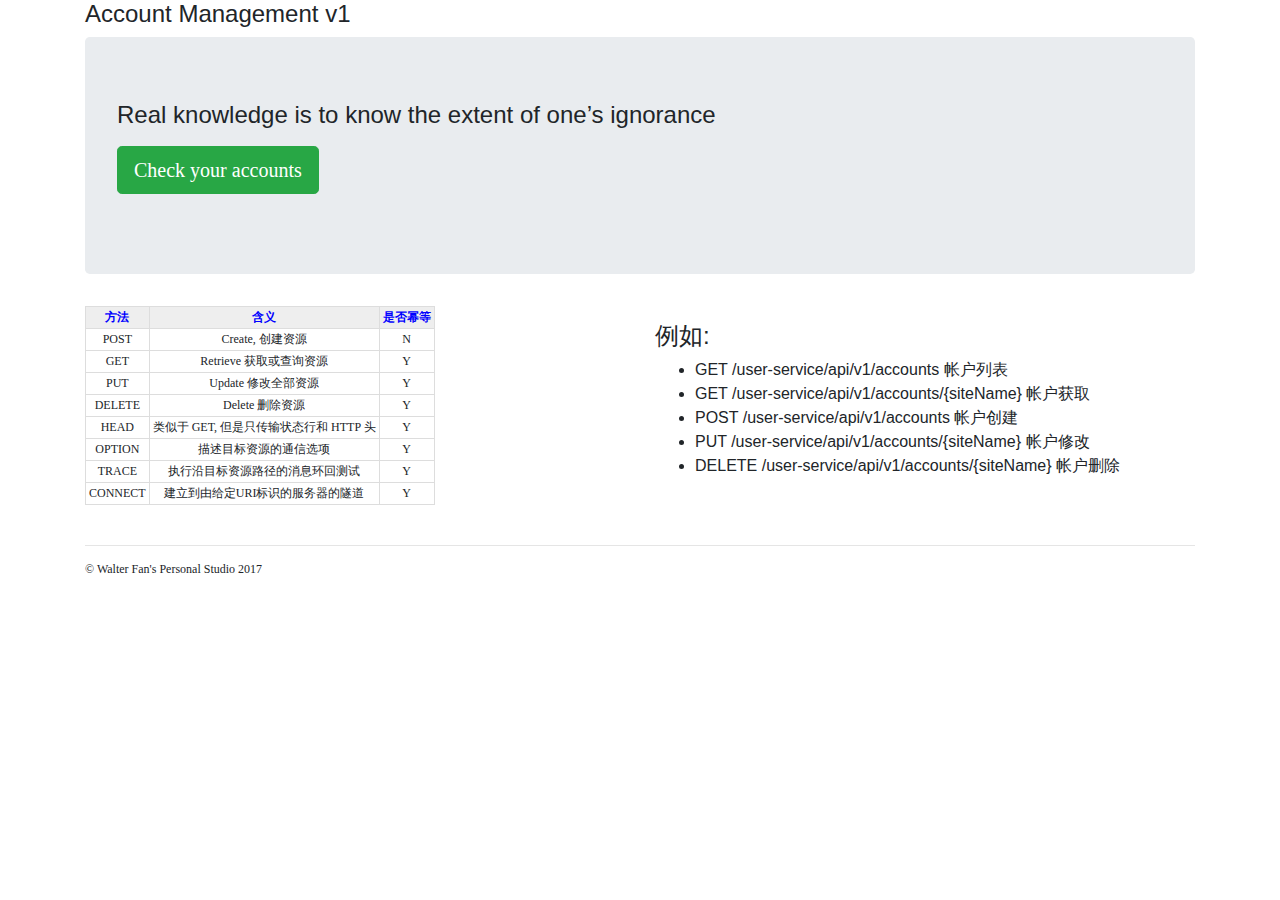
==== account/templates/index.html @ 5e836ceb "add samples" ====
<!DOCTYPE html>
<html lang="en">
 
<head>
    <title>Personal Information Management System</title>
 
    <meta charset="utf-8">
    <meta name="viewport" content="width=device-width, initial-scale=1, shrink-to-fit=no">

    <!-- Bootstrap CSS -->
    <link rel="stylesheet" href="https://stackpath.bootstrapcdn.com/bootstrap/4.3.1/css/bootstrap.min.css" integrity="sha384-ggOyR0iXCbMQv3Xipma34MD+dH/1fQ784/j6cY/iJTQUOhcWr7x9JvoRxT2MZw1T" crossorigin="anonymous">

    <style type="text/css">
        .example>ul>li {font-size: 12px; color: green;}
       
        th, td, p, input {
            font:12px Verdana;
        }
        table, th, td 
        {
            border: solid 1px #DDD;
            border-collapse: collapse;
            padding: 2px 3px;
            text-align: center;
        }
        th {
            font-weight:bold;
            color: blue;
            background-color: #EEE;
        }
    
    </style>
</head>
 
<body>
 
    <div class="container">
        <div class="header">
            
            <h4>Account Management v1</h4>
        </div>
 
        <div class="jumbotron">
            <h4>Real knowledge is to know the extent of one’s ignorance</h4>
            <p class="lead"></p>
            <p><a class="btn btn-lg btn-success" href="/api/v1/accounts" role="button">Check your accounts</a>
            </p>
        </div>
 
        <div class="row marketing">
            <div class="col-lg-6">
                <div id="HttpMethodTable"></div>
            </div>
 
            <div class="col-lg-6">
 
    <p class="example">
        <h4>例如:</h4>
    <ul>
    <li>GET /user-service/api/v1/accounts	帐户列表</li>
    <li>GET /user-service/api/v1/accounts/{siteName}	帐户获取</li>
    <li>POST /user-service/api/v1/accounts	帐户创建</li>
    <li>PUT /user-service/api/v1/accounts/{siteName}	帐户修改</li>
    <li>DELETE /user-service/api/v1/accounts/{siteName}	帐户删除</li>
    </ul>    
    </pre>
 
    
            </div>
        </div>
 <br/><hr/>
        <footer class="footer">
            <p>&copy; Walter Fan's Personal Studio 2017</p>
        </footer>
 
    </div>

    <!-- Optional JavaScript -->
    <!-- jQuery first, then Popper.js, then Bootstrap JS -->
    <script src="https://code.jquery.com/jquery-3.3.1.slim.min.js" integrity="sha384-q8i/X+965DzO0rT7abK41JStQIAqVgRVzpbzo5smXKp4YfRvH+8abtTE1Pi6jizo" crossorigin="anonymous"></script>
    <script src="https://cdnjs.cloudflare.com/ajax/libs/popper.js/1.14.7/umd/popper.min.js" integrity="sha384-UO2eT0CpHqdSJQ6hJty5KVphtPhzWj9WO1clHTMGa3JDZwrnQq4sF86dIHNDz0W1" crossorigin="anonymous"></script>
    <script src="https://stackpath.bootstrapcdn.com/bootstrap/4.3.1/js/bootstrap.min.js" integrity="sha384-JjSmVgyd0p3pXB1rRibZUAYoIIy6OrQ6VrjIEaFf/nJGzIxFDsf4x0xIM+B07jRM" crossorigin="anonymous"></script>
    <script>
    function CreateTableFromJSON() {
    
    var myBooks = [
            {
                "方法": "POST",
                "含义": "Create, 创建资源",
                "是否幂等": "N"
            },
            {
                "方法": "GET",
                "含义": "Retrieve 获取或查询资源",
                "是否幂等": "Y"
            },
            {
                "方法": "PUT",
                "含义": "Update 修改全部资源",
                "是否幂等": "Y"
            },
            {
                "方法": "DELETE",
                "含义": "Delete 删除资源",
                "是否幂等": "Y"
            },
            {
                "方法": "HEAD",
                "含义": "类似于 GET, 但是只传输状态行和 HTTP 头",
                "是否幂等": "Y"
            },
            {
                "方法": "OPTION",
                "含义": "描述目标资源的通信选项",
                "是否幂等": "Y"
            },
            {
                "方法": "TRACE",
                "含义": "执行沿目标资源路径的消息环回测试",
                "是否幂等": "Y"
            },
            {
                "方法": "CONNECT",
                "含义": "建立到由给定URI标识的服务器的隧道",
                "是否幂等": "Y"
            }
        ]

        // EXTRACT VALUE FOR HTML HEADER. 
        var col = [];
        for (var i = 0; i < myBooks.length; i++) {
            for (var key in myBooks[i]) {
                if (col.indexOf(key) === -1) {
                    col.push(key);
                }
            }
        }

        // CREATE DYNAMIC TABLE.
        var table = document.createElement("table");

        // CREATE HTML TABLE HEADER ROW USING THE EXTRACTED HEADERS ABOVE.

        var tr = table.insertRow(-1);                   // TABLE ROW.

        for (var i = 0; i < col.length; i++) {
            var th = document.createElement("th");      // TABLE HEADER.
            th.innerHTML = col[i];
            tr.appendChild(th);
        }

        // ADD JSON DATA TO THE TABLE AS ROWS.
        for (var i = 0; i < myBooks.length; i++) {

            tr = table.insertRow(-1);

            for (var j = 0; j < col.length; j++) {
                var tabCell = tr.insertCell(-1);
                tabCell.innerHTML = myBooks[i][col[j]];
            }
        }

        // FINALLY ADD THE NEWLY CREATED TABLE WITH JSON DATA TO A CONTAINER.
        var divContainer = document.getElementById("HttpMethodTable");
        divContainer.innerHTML = "";
        divContainer.appendChild(table);
    }
    CreateTableFromJSON();
    </script>
</body>
 
</html>
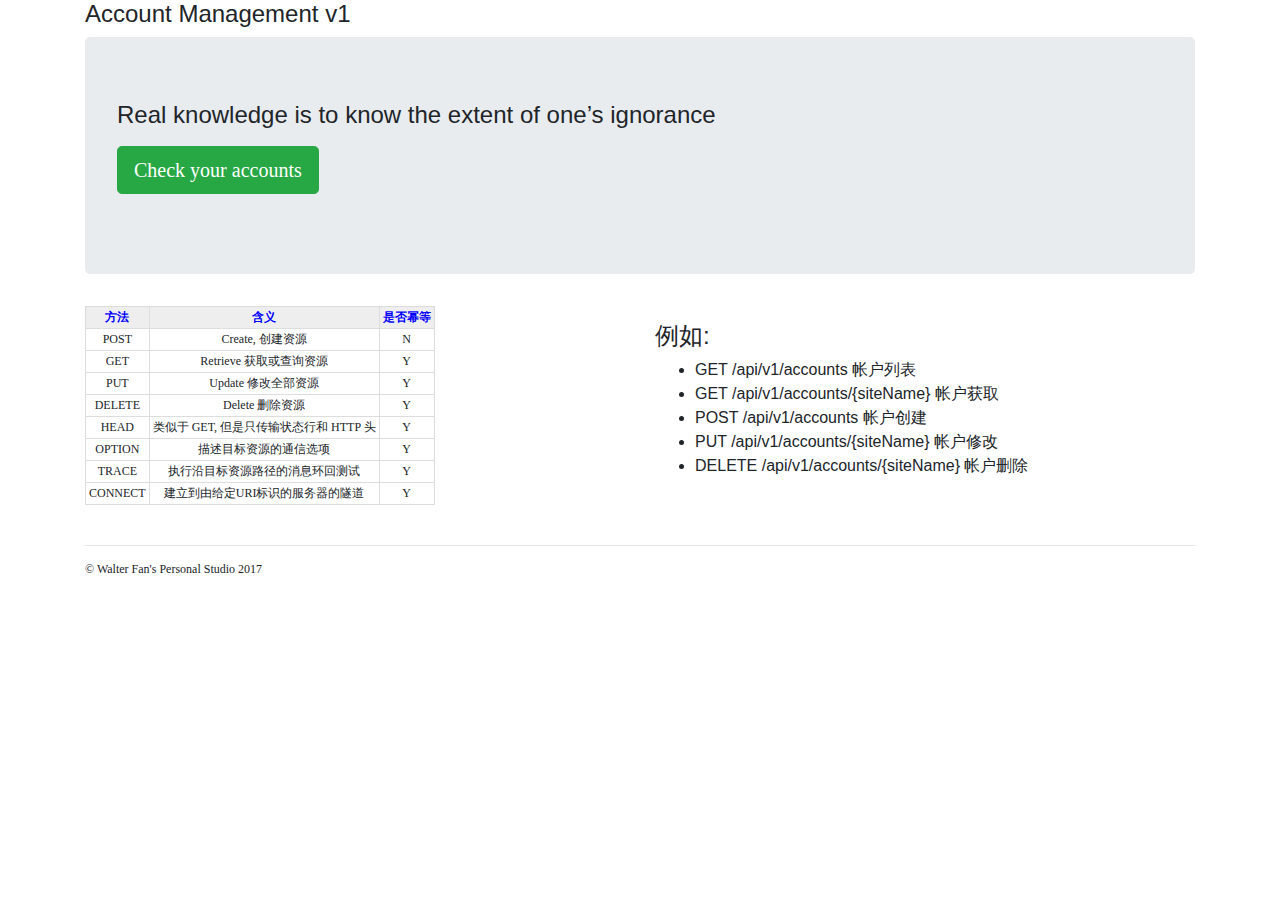
==== commit 1bef0808: "update example for new locust version" ====
--- a/account/templates/index.html
+++ b/account/templates/index.html
@@ -57,11 +57,11 @@
     <p class="example">
         <h4>例如:</h4>
     <ul>
-    <li>GET /user-service/api/v1/accounts	帐户列表</li>
-    <li>GET /user-service/api/v1/accounts/{siteName}	帐户获取</li>
-    <li>POST /user-service/api/v1/accounts	帐户创建</li>
-    <li>PUT /user-service/api/v1/accounts/{siteName}	帐户修改</li>
-    <li>DELETE /user-service/api/v1/accounts/{siteName}	帐户删除</li>
+    <li>GET /api/v1/accounts	帐户列表</li>
+    <li>GET /api/v1/accounts/{siteName}	帐户获取</li>
+    <li>POST /api/v1/accounts	帐户创建</li>
+    <li>PUT /api/v1/accounts/{siteName}	帐户修改</li>
+    <li>DELETE /api/v1/accounts/{siteName}	帐户删除</li>
     </ul>    
     </pre>
  
